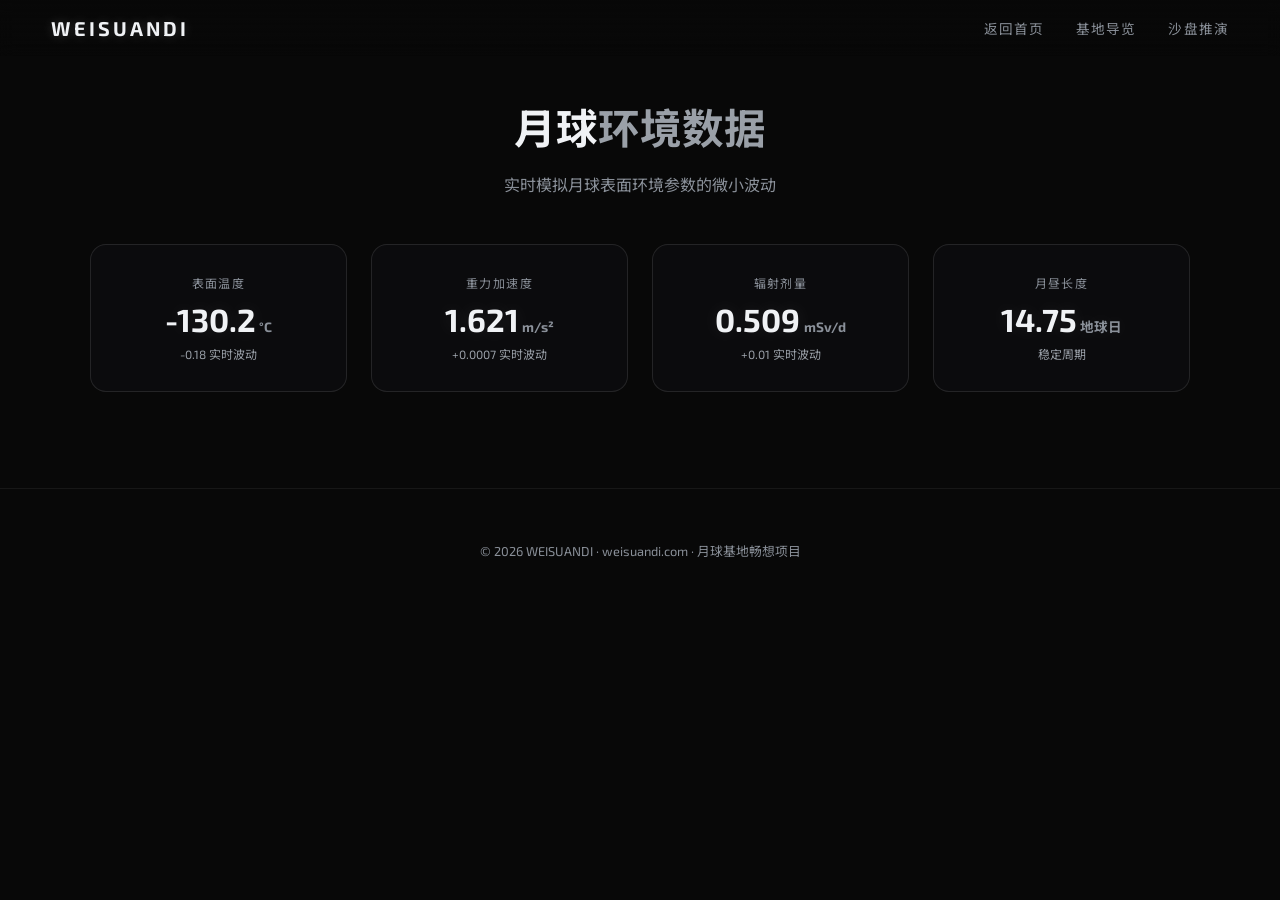
==== data.html @ 28d47df3 "adjust subweb page" ====
<!DOCTYPE html>
<html lang="zh-CN">
<head>
  <meta charset="UTF-8">
  <meta name="viewport" content="width=device-width, initial-scale=1.0">
  <title>环境数据 | WEISUANDI</title>
  <link rel="preconnect" href="https://fonts.googleapis.com">
  <link href="https://fonts.googleapis.com/css2?family=Exo+2:wght@300;400;600;700&family=Noto+Sans+SC:wght@300;400;500;700&display=swap" rel="stylesheet">
  <link rel="stylesheet" href="styles/main.css">
</head>
<body class="page-data">

  <nav>
    <a href="index.html" class="logo">WEISUANDI</a>
    <ul class="nav-links">
      <li><a href="index.html">返回首页</a></li>
      <li><a href="menu.html">基地导览</a></li>
      <li><a href="plan.html">沙盘推演</a></li>
    </ul>
  </nav>

  <section id="data">
    <h2 class="section-title">月球<span>环境数据</span></h2>
    <p class="section-subtitle">实时模拟月球表面环境参数的微小波动</p>
    <div class="data-grid">
      <div class="stat-box">
        <div class="stat-label">表面温度</div>
        <div class="stat-value"><span class="stat-number" data-base="-130" data-step="0.3">-130</span><span class="stat-unit">°C</span></div>
        <div class="stat-fluctuate" data-fluctuate></div>
      </div>
      <div class="stat-box">
        <div class="stat-label">重力加速度</div>
        <div class="stat-value"><span class="stat-number" data-base="1.62" data-step="0.001">1.62</span><span class="stat-unit">m/s²</span></div>
        <div class="stat-fluctuate" data-fluctuate></div>
      </div>
      <div class="stat-box">
        <div class="stat-label">辐射剂量</div>
        <div class="stat-value"><span class="stat-number" data-base="0.5" data-step="0.01">0.5</span><span class="stat-unit">mSv/d</span></div>
        <div class="stat-fluctuate" data-fluctuate></div>
      </div>
      <div class="stat-box">
        <div class="stat-label">月昼长度</div>
        <div class="stat-value"><span class="stat-number" data-base="14.75" data-step="0">14.75</span><span class="stat-unit">地球日</span></div>
        <div class="stat-fluctuate" data-fluctuate></div>
      </div>
    </div>
  </section>

  <footer>
    <p>© 2026 WEISUANDI · weisuandi.com · 月球基地畅想项目</p>
  </footer>

  <script>
    (function() {
      const statNumbers = document.querySelectorAll('.stat-number');
      const statFluctuates = document.querySelectorAll('[data-fluctuate]');

      function updateStats() {
        statNumbers.forEach((el, idx) => {
          const base = parseFloat(el.dataset.base);
          const step = parseFloat(el.dataset.step);
          if (step === 0) {
            statFluctuates[idx].textContent = '稳定周期';
            return;
          }
          const change = (Math.random() - 0.5) * step * 2;
          const value = base + change;
          el.textContent = value.toFixed(value < 10 && step < 0.1 ? 3 : 1);
          const sign = change >= 0 ? '+' : '';
          statFluctuates[idx].textContent = `${sign}${change.toFixed(step < 0.01 ? 4 : 2)} 实时波动`;
        });
      }

      setInterval(updateStats, 2000);
      updateStats();
    })();
  </script>
</body>
</html>
---- styles/main.css ----
:root {
  --bg: #080808;
  --bg-elevated: #0e0e10;
  --cyan: #00d4ff;
  --lunar-white: #f0f2f5;
  --lunar-gray: #9aa0a8;
  --lunar-silver: #c8cdd4;
  --lunar-dark: #141418;
  --text: #f0f2f5;
  --muted: #8a9099;
  --glass: rgba(14, 14, 16, 0.78);
  --glass-border: rgba(255, 255, 255, 0.10);
  --radius: 18px;
  --success: #7ee787;
  --warn: #facc15;
  --danger: #ff7b7b;
}

* { box-sizing: border-box; }

html {
  scroll-behavior: smooth;
  background: var(--bg);
}

body {
  margin: 0;
  font-family: 'Exo 2', 'Noto Sans SC', sans-serif;
  color: var(--text);
  background: var(--bg);
  overflow-x: hidden;
}

/* Navigation */
nav {
  position: fixed;
  top: 0;
  left: 0;
  width: 100%;
  z-index: 100;
  display: flex;
  align-items: center;
  justify-content: space-between;
  padding: 1rem 4vw;
  background: linear-gradient(180deg, rgba(8,8,8,0.92) 0%, rgba(8,8,8,0) 100%);
  backdrop-filter: blur(8px);
}

.logo {
  font-weight: 700;
  font-size: 1.25rem;
  letter-spacing: 0.15em;
  color: var(--lunar-white);
  text-shadow: 0 0 12px rgba(255,255,255,0.18);
}

.nav-links {
  display: flex;
  gap: 2rem;
  list-style: none;
  margin: 0;
  padding: 0;
}

.nav-links a {
  color: var(--muted);
  text-decoration: none;
  font-size: 0.85rem;
  letter-spacing: 0.08em;
  transition: color 0.25s, text-shadow 0.25s;
  text-transform: uppercase;
}

.nav-links a:hover {
  color: var(--lunar-white);
  text-shadow: 0 0 10px rgba(255,255,255,0.35);
}

@media (max-width: 768px) {
  .nav-links { gap: 1rem; }
  .nav-links a { font-size: 0.75rem; }
}

/* 3D Hero */
#hero {
  position: relative;
  width: 100%;
  height: 100vh;
  min-height: 600px;
  background: radial-gradient(circle at center, #1a1a1c 0%, #080808 100%);
  overflow: hidden;
}

#canvas-container {
  position: absolute;
  inset: 0;
  z-index: 1;
}

#canvas-container canvas {
  display: block;
  width: 100% !important;
  height: 100% !important;
}

.hero-overlay {
  position: absolute;
  inset: 0;
  z-index: 2;
  pointer-events: none;
  background: radial-gradient(circle at 50% 50%, transparent 30%, rgba(8,8,8,0.45) 100%);
}

.hero-text {
  position: absolute;
  bottom: 10vh;
  left: 4vw;
  z-index: 3;
  pointer-events: none;
  max-width: 520px;
}

.hero-text h1 {
  margin: 0 0 0.6rem;
  font-size: clamp(2.4rem, 6vw, 4.8rem);
  font-weight: 700;
  line-height: 1.05;
  letter-spacing: -0.02em;
  text-shadow: 0 0 40px rgba(255,255,255,0.12);
  color: var(--lunar-white);
}

.hero-text h1 span {
  color: var(--lunar-silver);
}

.hero-text p {
  margin: 0;
  color: var(--muted);
  font-size: clamp(0.95rem, 1.6vw, 1.15rem);
  line-height: 1.7;
  max-width: 440px;
}

.scroll-hint {
  position: absolute;
  bottom: 2rem;
  left: 50%;
  transform: translateX(-50%);
  z-index: 3;
  pointer-events: none;
  display: flex;
  flex-direction: column;
  align-items: center;
  gap: 0.5rem;
  color: var(--muted);
  font-size: 0.75rem;
  letter-spacing: 0.1em;
  animation: float 2.2s ease-in-out infinite;
}

.scroll-hint::after {
  content: '';
  width: 1px;
  height: 36px;
  background: linear-gradient(180deg, var(--lunar-gray), transparent);
}

@keyframes float {
  0%, 100% { transform: translateX(-50%) translateY(0); }
  50% { transform: translateX(-50%) translateY(8px); }
}

/* Loading */
#loader {
  position: fixed;
  inset: 0;
  z-index: 200;
  display: flex;
  flex-direction: column;
  align-items: center;
  justify-content: center;
  background: #080808;
  transition: opacity 0.8s ease, visibility 0.8s ease;
}

#loader.hidden {
  opacity: 0;
  visibility: hidden;
}

.loader-ring {
  width: 70px;
  height: 70px;
  border-radius: 50%;
  border: 2px solid rgba(255,255,255,0.08);
  border-top-color: var(--lunar-white);
  animation: spin 1s linear infinite;
  margin-bottom: 1.5rem;
  box-shadow: 0 0 24px rgba(255,255,255,0.08);
}

@keyframes spin { to { transform: rotate(360deg); } }

.loader-text {
  font-size: 0.95rem;
  color: var(--muted);
  letter-spacing: 0.08em;
}

.loader-percent {
  font-size: 2.2rem;
  font-weight: 700;
  color: var(--lunar-white);
  margin-top: 0.4rem;
  text-shadow: 0 0 20px rgba(255,255,255,0.2);
}

/* Info Panel */
#info-panel {
  position: absolute;
  top: 50%;
  left: 50%;
  transform: translate(-50%, -50%) scale(0.96);
  z-index: 50;
  width: 90%;
  max-width: 460px;
  padding: 1.8rem;
  background: rgba(14, 14, 16, 0.95);
  backdrop-filter: blur(20px);
  -webkit-backdrop-filter: blur(20px);
  border: 1px solid rgba(255, 255, 255, 0.12);
  border-radius: var(--radius);
  box-shadow: 0 24px 80px rgba(0,0,0,0.6), 0 0 40px rgba(255,255,255,0.04);
  opacity: 0;
  visibility: hidden;
  transition: opacity 0.35s ease, transform 0.35s ease, visibility 0.35s ease;
  pointer-events: auto;
}

#info-panel.visible {
  opacity: 1;
  visibility: visible;
  transform: translate(-50%, -50%) scale(1);
}

.info-subtitle {
  font-size: 0.72rem;
  letter-spacing: 0.18em;
  text-transform: uppercase;
  color: var(--lunar-gray);
  margin-bottom: 0.35rem;
}

.info-title {
  font-size: 1.65rem;
  font-weight: 700;
  margin: 0 0 0.9rem;
  color: var(--lunar-white);
}

.info-desc {
  font-size: 0.95rem;
  line-height: 1.7;
  color: var(--muted);
  margin-bottom: 1.3rem;
}

.info-stats {
  display: grid;
  grid-template-columns: repeat(3, 1fr);
  gap: 0.8rem;
  margin-bottom: 1.4rem;
}

.info-stat {
  background: rgba(255,255,255,0.04);
  border: 1px solid rgba(255,255,255,0.08);
  border-radius: 10px;
  padding: 0.75rem 0.5rem;
  text-align: center;
}

.info-stat-value {
  font-size: 1rem;
  font-weight: 600;
  color: var(--lunar-white);
}

.info-stat-label {
  font-size: 0.68rem;
  color: var(--muted);
  margin-top: 0.25rem;
  letter-spacing: 0.05em;
}

.info-actions {
  display: flex;
  gap: 0.75rem;
  margin-top: 1rem;
}

.btn {
  flex: 1;
  padding: 0.75rem 1rem;
  border-radius: 12px;
  border: 1px solid rgba(255,255,255,0.15);
  background: rgba(255,255,255,0.05);
  color: var(--lunar-white);
  font-family: inherit;
  font-size: 0.9rem;
  cursor: pointer;
  transition: background 0.25s, transform 0.25s, box-shadow 0.25s, border-color 0.25s;
}

.btn:hover {
  background: rgba(255,255,255,0.12);
  transform: translateY(-2px);
  box-shadow: 0 6px 20px rgba(255,255,255,0.08);
  border-color: rgba(255,255,255,0.25);
}

.btn:disabled {
  opacity: 0.5;
  cursor: not-allowed;
  transform: none;
}

.btn-primary {
  background: linear-gradient(135deg, rgba(255,255,255,0.14), rgba(255,255,255,0.06));
  border-color: rgba(255,255,255,0.3);
  color: var(--lunar-white);
}

.btn-primary:hover {
  background: linear-gradient(135deg, rgba(255,255,255,0.22), rgba(255,255,255,0.1));
  box-shadow: 0 6px 24px rgba(255,255,255,0.12);
}

.btn-secondary {
  color: var(--muted);
  border-color: rgba(138,144,153,0.2);
  background: rgba(255,255,255,0.03);
}

.btn-secondary:hover {
  color: var(--lunar-white);
  background: rgba(255,255,255,0.08);
}

.btn-ghost {
  display: inline-flex;
  align-items: center;
  justify-content: center;
  gap: 0.4rem;
  background: transparent;
  border-color: rgba(255,255,255,0.12);
  color: var(--lunar-gray);
  font-size: 0.85rem;
}

.btn-ghost:hover {
  color: var(--lunar-white);
  background: rgba(255,255,255,0.05);
}

.info-close {
  position: absolute;
  top: 1rem;
  right: 1rem;
  width: 32px;
  height: 32px;
  border-radius: 50%;
  border: 1px solid rgba(255,255,255,0.15);
  background: rgba(255,255,255,0.05);
  color: var(--lunar-white);
  font-size: 1.1rem;
  cursor: pointer;
  display: flex;
  align-items: center;
  justify-content: center;
  transition: background 0.25s, transform 0.25s;
}

.info-close:hover {
  background: rgba(255,255,255,0.15);
  transform: rotate(90deg);
}

/* Tooltip */
#marker-tooltip {
  position: absolute;
  z-index: 30;
  pointer-events: none;
  padding: 0.4rem 0.8rem;
  background: rgba(14,14,16,0.9);
  border: 1px solid rgba(255,255,255,0.15);
  border-radius: 8px;
  color: var(--lunar-white);
  font-size: 0.8rem;
  opacity: 0;
  transform: translate(-50%, -140%);
  transition: opacity 0.2s;
  white-space: nowrap;
}

#marker-tooltip.visible { opacity: 1; }

/* Game Panel */
#game-panel {
  position: absolute;
  top: 6rem;
  right: 2vw;
  z-index: 40;
  width: 380px;
  max-width: 92vw;
  max-height: calc(100vh - 8rem);
  overflow-y: auto;
  padding: 1.4rem;
  background: rgba(14, 14, 16, 0.9);
  backdrop-filter: blur(20px);
  border: 1px solid rgba(255, 255, 255, 0.1);
  border-radius: var(--radius);
  box-shadow: 0 24px 70px rgba(0,0,0,0.55), 0 0 30px rgba(255,255,255,0.04);
  pointer-events: auto;
  transition: transform 0.35s ease, opacity 0.35s ease;
}

#game-panel.hidden {
  opacity: 0;
  visibility: hidden;
  transform: translateX(20px);
  pointer-events: none;
}

.game-title {
  font-size: 1.1rem;
  font-weight: 700;
  margin: 0 0 0.2rem;
  color: var(--lunar-white);
}

.game-subtitle {
  font-size: 0.78rem;
  color: var(--muted);
  margin-bottom: 1rem;
}

.site-tag {
  display: inline-flex;
  align-items: center;
  gap: 0.4rem;
  padding: 0.35rem 0.7rem;
  border-radius: 999px;
  font-size: 0.75rem;
  background: rgba(255,255,255,0.06);
  border: 1px solid rgba(255,255,255,0.12);
  color: var(--lunar-silver);
  margin-bottom: 1rem;
}

.site-tag .dot {
  width: 7px;
  height: 7px;
  border-radius: 50%;
  background: var(--lunar-white);
  box-shadow: 0 0 8px var(--lunar-white);
}

.progress-tag {
  margin-left: auto;
  padding: 0.15rem 0.5rem;
  border-radius: 999px;
  background: rgba(255,255,255,0.08);
  color: var(--muted);
  font-size: 0.7rem;
}

/* Decision Steps */
.decision-list {
  display: flex;
  flex-direction: column;
  gap: 1rem;
}

.decision-card {
  padding: 1rem;
  border-radius: 14px;
  border: 1px solid rgba(255,255,255,0.08);
  background: rgba(255,255,255,0.02);
  transition: border-color 0.25s;
}

.decision-card.active {
  border-color: rgba(255,255,255,0.22);
  background: rgba(255,255,255,0.04);
}

.decision-card.locked {
  opacity: 0.5;
  filter: grayscale(0.7);
}

.decision-header {
  display: flex;
  align-items: center;
  justify-content: space-between;
  margin-bottom: 0.6rem;
}

.decision-name {
  font-weight: 600;
  font-size: 0.95rem;
  color: var(--lunar-white);
}

.decision-status {
  font-size: 0.7rem;
  letter-spacing: 0.05em;
  text-transform: uppercase;
  padding: 0.2rem 0.5rem;
  border-radius: 999px;
  background: rgba(255,255,255,0.08);
  color: var(--muted);
}

.decision-status.done {
  background: rgba(126,231,135,0.12);
  color: var(--success);
}

.decision-desc {
  font-size: 0.82rem;
  color: var(--muted);
  line-height: 1.6;
  margin-bottom: 0.7rem;
}

.option-list {
  display: flex;
  flex-direction: column;
  gap: 0.5rem;
}

.option-btn {
  text-align: left;
  padding: 0.75rem 0.9rem;
  border-radius: 10px;
  border: 1px solid rgba(255,255,255,0.1);
  background: rgba(0,0,0,0.18);
  color: var(--text);
  font-family: inherit;
  font-size: 0.86rem;
  cursor: pointer;
  transition: border-color 0.2s, background 0.2s, transform 0.2s;
}

.option-btn:hover {
  border-color: rgba(255,255,255,0.25);
  background: rgba(255,255,255,0.06);
}

.option-btn.selected {
  border-color: var(--lunar-white);
  background: rgba(255,255,255,0.1);
  box-shadow: 0 0 16px rgba(255,255,255,0.08);
}

.option-btn:disabled {
  opacity: 0.45;
  cursor: not-allowed;
}

.option-title {
  font-weight: 600;
  display: block;
  margin-bottom: 0.15rem;
  color: var(--lunar-white);
}

.option-hint {
  font-size: 0.75rem;
  color: var(--muted);
  display: block;
}

/* Stats Board */
.stats-board {
  margin-top: 1rem;
  padding: 1rem;
  border-radius: 14px;
  border: 1px solid rgba(255,255,255,0.08);
  background: rgba(0,0,0,0.2);
}

.stats-board h4 {
  margin: 0 0 0.7rem;
  font-size: 0.8rem;
  letter-spacing: 0.1em;
  text-transform: uppercase;
  color: var(--lunar-silver);
}

.stat-row {
  display: flex;
  justify-content: space-between;
  align-items: center;
  padding: 0.45rem 0;
  border-bottom: 1px solid rgba(255,255,255,0.05);
  font-size: 0.85rem;
}

.stat-row:last-child { border-bottom: none; }

.stat-label { color: var(--muted); }

.stat-value {
  font-weight: 600;
  color: var(--lunar-white);
}

.stat-value.good { color: var(--success); }
.stat-value.warn { color: var(--warn); }
.stat-value.bad { color: var(--danger); }

/* Agent Actions */
.agent-actions {
  display: grid;
  grid-template-columns: repeat(2, 1fr);
  gap: 0.6rem;
  margin-top: 1rem;
}

.agent-action {
  display: flex;
  flex-direction: column;
  align-items: center;
  gap: 0.35rem;
  padding: 0.75rem 0.4rem;
  border-radius: 12px;
  border: 1px solid rgba(255,255,255,0.1);
  background: rgba(255,255,255,0.03);
  color: var(--lunar-gray);
  font-family: inherit;
  font-size: 0.78rem;
  cursor: pointer;
  transition: background 0.2s, border-color 0.2s, color 0.2s, transform 0.2s;
}

.agent-action:hover {
  background: rgba(255,255,255,0.08);
  border-color: rgba(255,255,255,0.22);
  color: var(--lunar-white);
  transform: translateY(-2px);
}

.agent-action-icon {
  font-size: 1.3rem;
}

/* Result Modal */
#result-panel {
  position: fixed;
  inset: 0;
  z-index: 150;
  display: flex;
  align-items: center;
  justify-content: center;
  padding: 1.5rem;
  background: rgba(8,8,8,0.85);
  backdrop-filter: blur(10px);
  opacity: 0;
  visibility: hidden;
  transition: opacity 0.35s, visibility 0.35s;
}

#result-panel.visible {
  opacity: 1;
  visibility: visible;
}

.result-card {
  width: 100%;
  max-width: 680px;
  max-height: 80vh;
  overflow-y: auto;
  padding: 2rem;
  background: rgba(14,14,16,0.98);
  border: 1px solid rgba(255,255,255,0.12);
  border-radius: var(--radius);
  box-shadow: 0 30px 90px rgba(0,0,0,0.65);
  position: relative;
}

.result-card h2 {
  margin: 0 0 0.4rem;
  font-size: 1.5rem;
  color: var(--lunar-white);
}

.result-card .meta {
  font-size: 0.8rem;
  color: var(--muted);
  margin-bottom: 1.2rem;
}

.result-body {
  line-height: 1.8;
  color: var(--text);
  white-space: pre-wrap;
}

.result-body h2 {
  color: var(--lunar-white);
  margin: 1.2rem 0 0.5rem;
  font-size: 1.2rem;
}

.result-body h3 {
  color: var(--lunar-silver);
  margin: 1.2rem 0 0.5rem;
  font-size: 1.05rem;
}

.result-body ul {
  margin: 0.5rem 0;
  padding-left: 1.2rem;
}

.result-body li {
  margin-bottom: 0.3rem;
}

.result-actions {
  display: flex;
  gap: 0.75rem;
  margin-top: 1.5rem;
}

/* AI Chat */
#agent-fab {
  position: fixed;
  right: 1.5rem;
  bottom: 1.5rem;
  z-index: 120;
  width: 56px;
  height: 56px;
  border-radius: 50%;
  border: 1px solid rgba(255,255,255,0.25);
  background: linear-gradient(135deg, rgba(255,255,255,0.18), rgba(255,255,255,0.06));
  color: var(--lunar-white);
  font-size: 1.4rem;
  display: flex;
  align-items: center;
  justify-content: center;
  cursor: pointer;
  box-shadow: 0 8px 30px rgba(0,0,0,0.4);
  transition: transform 0.25s, box-shadow 0.25s;
}

#agent-fab:hover {
  transform: scale(1.08);
  box-shadow: 0 10px 40px rgba(255,255,255,0.12);
}

#agent-chat {
  position: fixed;
  right: 1.5rem;
  bottom: 5rem;
  z-index: 120;
  width: 380px;
  max-width: 92vw;
  height: 520px;
  max-height: 70vh;
  display: flex;
  flex-direction: column;
  background: rgba(14,14,16,0.97);
  border: 1px solid rgba(255,255,255,0.12);
  border-radius: var(--radius);
  box-shadow: 0 24px 70px rgba(0,0,0,0.6);
  opacity: 0;
  visibility: hidden;
  transform: translateY(20px);
  transition: opacity 0.3s, visibility 0.3s, transform 0.3s;
}

#agent-chat.visible {
  opacity: 1;
  visibility: visible;
  transform: translateY(0);
}

.chat-header {
  display: flex;
  align-items: center;
  justify-content: space-between;
  padding: 0.9rem 1rem;
  border-bottom: 1px solid rgba(255,255,255,0.08);
}

.chat-title {
  font-weight: 600;
  font-size: 0.95rem;
  color: var(--lunar-white);
}

.chat-close {
  background: none;
  border: none;
  color: var(--muted);
  font-size: 1.2rem;
  cursor: pointer;
}

.chat-messages {
  flex: 1;
  overflow-y: auto;
  padding: 1rem;
  display: flex;
  flex-direction: column;
  gap: 0.8rem;
}

.message {
  max-width: 90%;
  padding: 0.7rem 0.9rem;
  border-radius: 12px;
  font-size: 0.85rem;
  line-height: 1.55;
}

.message.user {
  align-self: flex-end;
  background: rgba(255,255,255,0.08);
  border: 1px solid rgba(255,255,255,0.15);
  color: var(--lunar-white);
}

.message.agent {
  align-self: flex-start;
  background: rgba(255,255,255,0.04);
  border: 1px solid rgba(255,255,255,0.08);
  color: var(--text);
}

.chat-chips {
  display: flex;
  flex-wrap: wrap;
  gap: 0.4rem;
  padding: 0 1rem 0.6rem;
  border-bottom: 1px solid rgba(255,255,255,0.06);
}

.chat-chip {
  padding: 0.35rem 0.65rem;
  border-radius: 999px;
  border: 1px solid rgba(255,255,255,0.1);
  background: rgba(255,255,255,0.03);
  color: var(--muted);
  font-size: 0.75rem;
  cursor: pointer;
  transition: background 0.2s, color 0.2s, border-color 0.2s;
}

.chat-chip:hover {
  background: rgba(255,255,255,0.08);
  color: var(--lunar-white);
  border-color: rgba(255,255,255,0.2);
}

.chat-input-row {
  display: flex;
  gap: 0.5rem;
  padding: 0.8rem 1rem;
  border-top: 1px solid rgba(255,255,255,0.08);
}

.chat-input-row input {
  flex: 1;
  padding: 0.65rem 0.85rem;
  border-radius: 10px;
  border: 1px solid rgba(255,255,255,0.1);
  background: rgba(0,0,0,0.25);
  color: var(--text);
  font-family: inherit;
  font-size: 0.85rem;
}

.chat-input-row input:focus {
  outline: none;
  border-color: rgba(255,255,255,0.25);
}

.chat-input-row .btn {
  flex: 0 0 auto;
  padding: 0.6rem 0.9rem;
}

.typing {
  font-size: 0.8rem;
  color: var(--muted);
  font-style: italic;
}

/* Sections */
section {
  position: relative;
  z-index: 10;
  padding: 6rem 4vw;
  background: var(--bg);
}

.section-title {
  font-size: clamp(1.8rem, 4vw, 2.6rem);
  font-weight: 700;
  margin: 0 0 0.6rem;
  text-align: center;
  color: var(--lunar-white);
}

.section-title span { color: var(--lunar-gray); }

.section-subtitle {
  text-align: center;
  color: var(--muted);
  margin-bottom: 3rem;
  font-size: 1rem;
}

/* Modules */
.module-grid {
  display: grid;
  grid-template-columns: repeat(auto-fit, minmax(260px, 1fr));
  gap: 1.5rem;
  max-width: 1200px;
  margin: 0 auto;
}

.module-card {
  position: relative;
  padding: 2rem 1.6rem;
  background: var(--glass);
  border: 1px solid var(--glass-border);
  border-radius: var(--radius);
  overflow: hidden;
  transition: transform 0.3s, border-color 0.3s, box-shadow 0.3s;
}

.module-card:hover {
  transform: translateY(-6px);
  border-color: rgba(255,255,255,0.22);
  box-shadow: 0 12px 40px rgba(255,255,255,0.06);
}

.module-card::before {
  content: '';
  position: absolute;
  top: -50%;
  left: -50%;
  width: 200%;
  height: 200%;
  background: conic-gradient(from 0deg, transparent, var(--lunar-white), transparent 30%);
  opacity: 0;
  transition: opacity 0.4s;
  animation: rotate 6s linear infinite;
  pointer-events: none;
}

.module-card:hover::before { opacity: 0.05; }

@keyframes rotate { to { transform: rotate(360deg); } }

.module-icon {
  width: 48px;
  height: 48px;
  border-radius: 12px;
  background: rgba(255,255,255,0.06);
  border: 1px solid rgba(255,255,255,0.12);
  display: flex;
  align-items: center;
  justify-content: center;
  font-size: 1.5rem;
  margin-bottom: 1.2rem;
  color: var(--lunar-white);
}

.module-card h3 {
  margin: 0 0 0.6rem;
  font-size: 1.2rem;
  color: var(--lunar-white);
}

.module-card p {
  margin: 0;
  color: var(--muted);
  font-size: 0.9rem;
  line-height: 1.65;
}

/* Timeline */
.timeline {
  position: relative;
  max-width: 900px;
  margin: 0 auto;
  padding: 1rem 0;
}

.timeline::before {
  content: '';
  position: absolute;
  top: 2.2rem;
  left: 0;
  width: 100%;
  height: 2px;
  background: linear-gradient(90deg, transparent, rgba(255,255,255,0.35), rgba(255,255,255,0.15), transparent);
}

.timeline-track {
  display: flex;
  justify-content: space-between;
  position: relative;
}

.timeline-node {
  display: flex;
  flex-direction: column;
  align-items: center;
  width: 18%;
  text-align: center;
  cursor: default;
}

.timeline-dot {
  width: 18px;
  height: 18px;
  border-radius: 50%;
  background: var(--bg);
  border: 2px solid var(--lunar-gray);
  box-shadow: 0 0 16px rgba(255,255,255,0.15);
  margin-bottom: 1rem;
  transition: transform 0.3s, box-shadow 0.3s;
}

.timeline-node:hover .timeline-dot {
  transform: scale(1.35);
  box-shadow: 0 0 26px rgba(255,255,255,0.3);
}

.timeline-year {
  font-size: 0.9rem;
  font-weight: 700;
  color: var(--lunar-white);
  margin-bottom: 0.4rem;
}

.timeline-label {
  font-size: 0.8rem;
  color: var(--muted);
  line-height: 1.5;
}

@media (max-width: 768px) {
  .timeline::before { top: 1.6rem; }
  .timeline-track { flex-wrap: wrap; gap: 1.5rem 0; }
  .timeline-node { width: 33%; }
  .timeline-year { font-size: 0.8rem; }
  .timeline-label { font-size: 0.7rem; }
}

/* Data */
.data-grid {
  display: grid;
  grid-template-columns: repeat(auto-fit, minmax(220px, 1fr));
  gap: 1.5rem;
  max-width: 1100px;
  margin: 0 auto;
}

.stat-box {
  padding: 1.8rem 1.4rem;
  background: var(--glass);
  border: 1px solid var(--glass-border);
  border-radius: 16px;
  text-align: center;
  transition: border-color 0.3s;
}

.stat-box:hover { border-color: rgba(255,255,255,0.22); }

.stat-box .stat-label {
  font-size: 0.75rem;
  letter-spacing: 0.12em;
  text-transform: uppercase;
  color: var(--muted);
  margin-bottom: 0.6rem;
}

.stat-box .stat-value {
  font-size: 2rem;
  font-weight: 700;
  color: var(--lunar-white);
  text-shadow: 0 0 18px rgba(255,255,255,0.1);
}

.stat-unit {
  font-size: 0.85rem;
  color: var(--muted);
  margin-left: 0.2rem;
}

.stat-fluctuate {
  font-size: 0.75rem;
  color: var(--lunar-gray);
  margin-top: 0.4rem;
  min-height: 1.2em;
}

/* Footer */
footer {
  position: relative;
  z-index: 10;
  padding: 2.5rem 4vw;
  text-align: center;
  color: var(--muted);
  font-size: 0.8rem;
  border-top: 1px solid rgba(255,255,255,0.06);
  background: var(--bg);
}

footer a { color: var(--lunar-silver); text-decoration: none; }

/* Plan page layout */
.page-plan {
  padding-top: 4rem;
}

.plan-header {
  padding: 6rem 4vw 2rem;
  text-align: center;
  background: radial-gradient(circle at 50% 0%, #1a1a1c 0%, #080808 70%);
}

.plan-header h1 {
  margin: 0 0 0.6rem;
  font-size: clamp(2rem, 5vw, 3rem);
  color: var(--lunar-white);
}

.plan-header p {
  margin: 0;
  color: var(--muted);
  font-size: 1rem;
}

.plan-main {
  display: grid;
  grid-template-columns: 1fr 420px;
  gap: 2rem;
  max-width: 1400px;
  margin: 0 auto;
  padding: 2rem 4vw 4rem;
  align-items: start;
}

.plan-left {
  display: flex;
  flex-direction: column;
  gap: 2rem;
}

.page-plan #info-panel {
  position: static;
  transform: none;
  opacity: 1;
  visibility: visible;
  width: 100%;
  max-width: none;
  margin: 0;
}

.page-plan #info-panel .no-site {
  text-align: center;
  color: var(--muted);
  padding: 1rem 0;
}

.page-plan #info-panel .no-site a {
  color: var(--lunar-white);
  text-decoration: underline;
}

.plan-right {
  position: relative;
}

.page-plan #game-panel {
  position: sticky;
  top: 5rem;
  right: auto;
  width: 100%;
  max-height: calc(100vh - 7rem);
}

.page-plan #game-panel.hidden {
  display: none;
}

/* Responsive tweaks */
@media (max-width: 1024px) {
  .plan-main {
    grid-template-columns: 1fr;
  }

  .plan-right {
    order: -1;
  }

  .page-plan #game-panel {
    position: relative;
    top: auto;
    max-height: none;
  }
}

@media (max-width: 768px) {
  #game-panel {
    top: auto;
    bottom: 0;
    left: 0;
    right: 0;
    width: 100%;
    max-height: 55vh;
    border-radius: var(--radius) var(--radius) 0 0;
  }

  .hero-text {
    bottom: auto;
    top: 6rem;
    left: 4vw;
    max-width: 90%;
  }

  #agent-chat {
    right: 0.75rem;
    left: 0.75rem;
    width: auto;
  }

  .plan-main {
    padding: 1rem 4vw 4rem;
  }

  .page-plan #game-panel {
    position: fixed;
    top: auto;
    bottom: 0;
    max-height: 55vh;
    border-radius: var(--radius) var(--radius) 0 0;
  }
}

/* Hero CTA */
.hero-cta {
  display: inline-flex;
  align-items: center;
  gap: 0.6rem;
  margin-top: 1.4rem;
  padding: 0.75rem 1.25rem;
  border-radius: 999px;
  background: rgba(255,255,255,0.06);
  border: 1px solid rgba(255,255,255,0.15);
  color: var(--lunar-white);
  font-size: 0.95rem;
  text-decoration: none;
  pointer-events: auto;
  transition: background 0.3s, border-color 0.3s, transform 0.3s, box-shadow 0.3s;
  backdrop-filter: blur(8px);
}

.hero-cta:hover {
  background: rgba(255,255,255,0.12);
  border-color: rgba(255,255,255,0.3);
  transform: translateY(-2px);
  box-shadow: 0 8px 28px rgba(255,255,255,0.1);
}

.hero-cta-icon {
  font-size: 1.1rem;
  filter: drop-shadow(0 0 6px rgba(255,255,255,0.25));
}

.hero-cta-arrow {
  transition: transform 0.3s;
}

.hero-cta:hover .hero-cta-arrow {
  transform: translateX(4px);
}

.logo {
  text-decoration: none;
}

/* Menu page */
.page-menu {
  min-height: 100vh;
  display: flex;
  flex-direction: column;
}

.menu-header {
  padding: 8rem 4vw 2rem;
  text-align: center;
  background: radial-gradient(circle at 50% 0%, #1a1a1c 0%, #080808 70%);
}

.menu-header h1 {
  margin: 0 0 0.6rem;
  font-size: clamp(2rem, 5vw, 3rem);
  color: var(--lunar-white);
}

.menu-header h1 span {
  color: var(--lunar-gray);
}

.menu-header p {
  margin: 0;
  color: var(--muted);
  font-size: 1rem;
}

.menu-grid {
  display: grid;
  grid-template-columns: repeat(auto-fit, minmax(260px, 1fr));
  gap: 1.5rem;
  max-width: 1100px;
  width: 100%;
  margin: 0 auto;
  padding: 2rem 4vw 4rem;
  flex: 1;
}

.menu-card {
  position: relative;
  display: flex;
  flex-direction: column;
  padding: 2rem 1.6rem;
  background: var(--glass);
  border: 1px solid var(--glass-border);
  border-radius: var(--radius);
  color: inherit;
  text-decoration: none;
  overflow: hidden;
  transition: transform 0.3s, border-color 0.3s, box-shadow 0.3s;
}

.menu-card:hover {
  transform: translateY(-6px);
  border-color: rgba(255,255,255,0.22);
  box-shadow: 0 16px 50px rgba(255,255,255,0.08);
}

.menu-card.featured {
  border-color: rgba(255,255,255,0.22);
  background: linear-gradient(180deg, rgba(255,255,255,0.08), rgba(14,14,16,0.78));
}

.menu-card-glow {
  position: absolute;
  top: -50%;
  left: -50%;
  width: 200%;
  height: 200%;
  background: conic-gradient(from 0deg, transparent, var(--lunar-white), transparent 30%);
  opacity: 0;
  transition: opacity 0.4s;
  animation: rotate 6s linear infinite;
  pointer-events: none;
}

.menu-card:hover .menu-card-glow {
  opacity: 0.05;
}

.menu-card .menu-icon {
  width: 56px;
  height: 56px;
  border-radius: 14px;
  background: rgba(255,255,255,0.06);
  border: 1px solid rgba(255,255,255,0.12);
  display: flex;
  align-items: center;
  justify-content: center;
  font-size: 1.6rem;
  margin-bottom: 1.4rem;
}

.menu-card h2 {
  margin: 0 0 0.6rem;
  font-size: 1.35rem;
  color: var(--lunar-white);
}

.menu-card p {
  margin: 0 0 1.4rem;
  color: var(--muted);
  font-size: 0.92rem;
  line-height: 1.65;
  flex: 1;
}

.menu-link {
  display: inline-flex;
  align-items: center;
  gap: 0.4rem;
  font-size: 0.85rem;
  color: var(--lunar-gray);
  transition: color 0.25s, gap 0.25s;
}

.menu-card:hover .menu-link {
  color: var(--lunar-white);
  gap: 0.6rem;
}

/* Plan page layout fix */
.page-plan {
  padding-top: 0;
}

.plan-header {
  padding: 7rem 4vw 2rem;
  text-align: center;
  background: radial-gradient(circle at 50% 0%, #1a1a1c 0%, #080808 70%);
}

.plan-header h1 {
  margin: 0 0 0.6rem;
  font-size: clamp(2rem, 5vw, 3rem);
  color: var(--lunar-white);
}

.plan-header p {
  margin: 0;
  color: var(--muted);
  font-size: 1rem;
}

.plan-main {
  display: grid;
  grid-template-columns: minmax(0, 1fr) minmax(320px, 420px);
  gap: 2rem;
  max-width: 1200px;
  width: 100%;
  margin: 0 auto;
  padding: 2rem 4vw 4rem;
  align-items: start;
}

.plan-left {
  display: flex;
  flex-direction: column;
  gap: 2rem;
  min-width: 0;
}

.plan-right {
  position: relative;
  min-width: 0;
}

.page-plan #info-panel {
  position: static;
  transform: none;
  opacity: 1;
  visibility: visible;
  width: 100%;
  max-width: none;
  margin: 0;
}

.page-plan #info-panel .no-site {
  text-align: center;
  color: var(--muted);
  padding: 1rem 0;
}

.page-plan #info-panel .no-site a {
  color: var(--lunar-white);
  text-decoration: underline;
}

.page-plan #game-panel {
  position: sticky;
  top: 5rem;
  right: auto;
  left: auto;
  width: 100%;
  max-width: 100%;
  max-height: calc(100vh - 7rem);
  overflow-x: hidden;
}

.page-plan #game-panel.hidden {
  display: none;
}

/* Responsive tweaks */
@media (max-width: 1024px) {
  .plan-main {
    grid-template-columns: 1fr;
  }

  .plan-right {
    order: -1;
  }

  .page-plan #game-panel {
    position: relative;
    top: auto;
    max-height: none;
  }
}

@media (max-width: 768px) {
  .hero-text {
    bottom: auto;
    top: 6rem;
    left: 4vw;
    max-width: 90%;
  }

  .menu-grid {
    padding: 1.5rem 4vw 3rem;
  }

  .plan-main {
    padding: 1rem 4vw 4rem;
  }

  #game-panel,
  .page-plan #game-panel {
    position: fixed;
    top: auto;
    bottom: 0;
    left: 0;
    right: 0;
    width: 100%;
    max-width: none;
    max-height: 55vh;
    border-radius: var(--radius) var(--radius) 0 0;
  }

  #agent-chat {
    right: 0.75rem;
    left: 0.75rem;
    width: auto;
  }
}
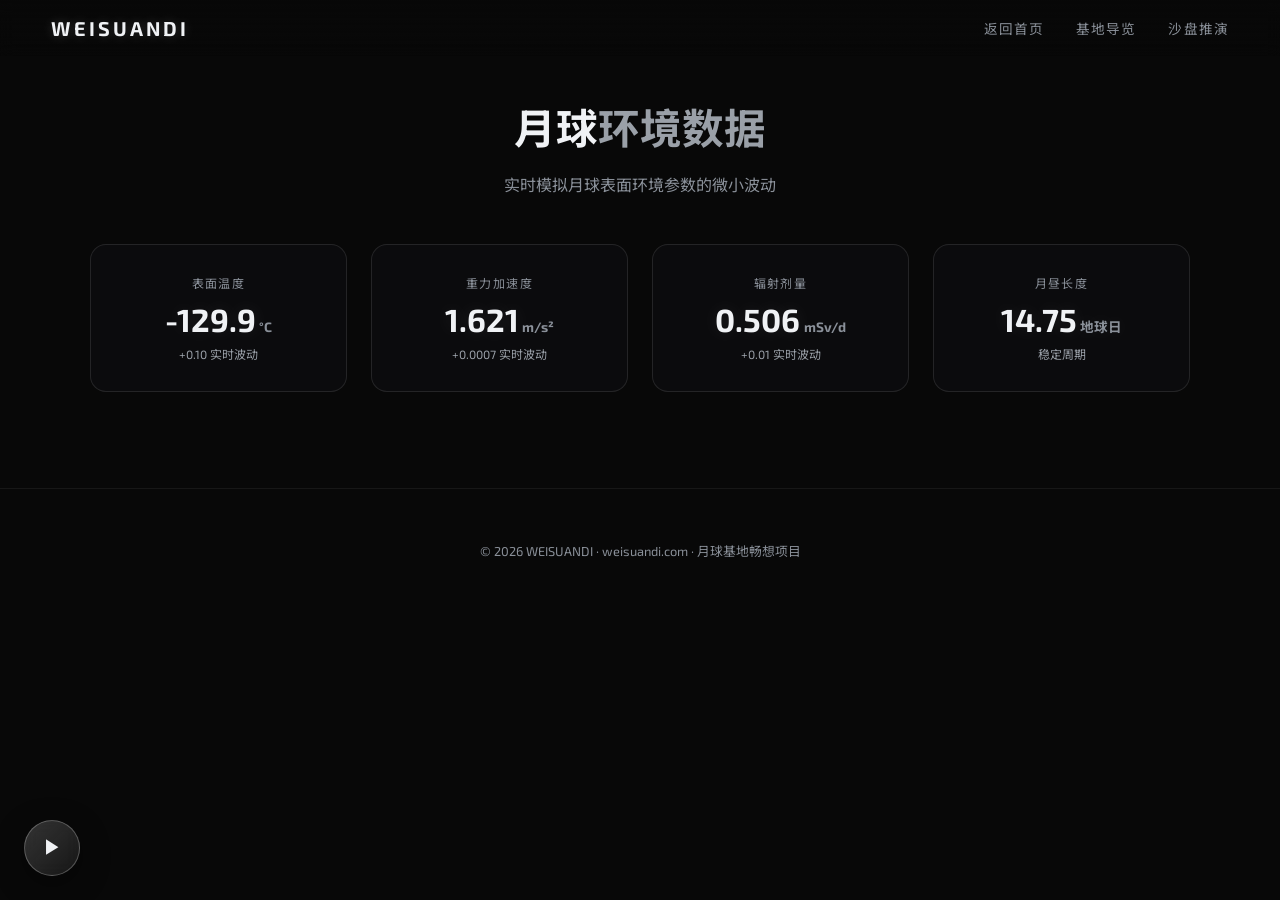
==== commit 12d40ed4: "add background audio" ====
--- a/data.html
+++ b/data.html
@@ -75,5 +75,6 @@
       updateStats();
     })();
   </script>
+  <script src="scripts/music-player.js"></script>
 </body>
 </html>
--- a/styles/main.css
+++ b/styles/main.css
@@ -1558,3 +1558,70 @@
     width: auto;
   }
 }
+
+/* Background Music Toggle */
+.moon-music-toggle {
+  position: fixed;
+  left: 1.5rem;
+  bottom: 1.5rem;
+  z-index: 110;
+  width: 56px;
+  height: 56px;
+  border-radius: 50%;
+  border: 1px solid rgba(255, 255, 255, 0.25);
+  background: linear-gradient(135deg, rgba(255, 255, 255, 0.18), rgba(255, 255, 255, 0.06));
+  color: var(--lunar-white);
+  font-size: 1.2rem;
+  display: flex;
+  align-items: center;
+  justify-content: center;
+  cursor: pointer;
+  box-shadow: 0 8px 30px rgba(0, 0, 0, 0.4);
+  transition: transform 0.25s, box-shadow 0.25s, background 0.25s;
+  backdrop-filter: blur(8px);
+  -webkit-backdrop-filter: blur(8px);
+}
+
+.moon-music-toggle:hover {
+  transform: scale(1.08);
+  box-shadow: 0 10px 40px rgba(255, 255, 255, 0.12);
+  background: linear-gradient(135deg, rgba(255, 255, 255, 0.24), rgba(255, 255, 255, 0.1));
+}
+
+.moon-music-toggle .moon-music-icon {
+  display: flex;
+  align-items: center;
+  justify-content: center;
+  width: 24px;
+  height: 24px;
+}
+
+.moon-music-toggle .moon-music-wave {
+  position: absolute;
+  inset: -6px;
+  border-radius: 50%;
+  border: 1px solid rgba(255, 255, 255, 0.25);
+  opacity: 0;
+  transform: scale(0.85);
+  animation: music-wave 1.6s ease-out infinite;
+  pointer-events: none;
+}
+
+.moon-music-toggle.playing .moon-music-wave {
+  opacity: 1;
+}
+
+@keyframes music-wave {
+  0% { transform: scale(0.85); opacity: 0.6; }
+  100% { transform: scale(1.35); opacity: 0; }
+}
+
+@media (max-width: 768px) {
+  .moon-music-toggle {
+    left: 1rem;
+    bottom: 1rem;
+    width: 48px;
+    height: 48px;
+    font-size: 1rem;
+  }
+}
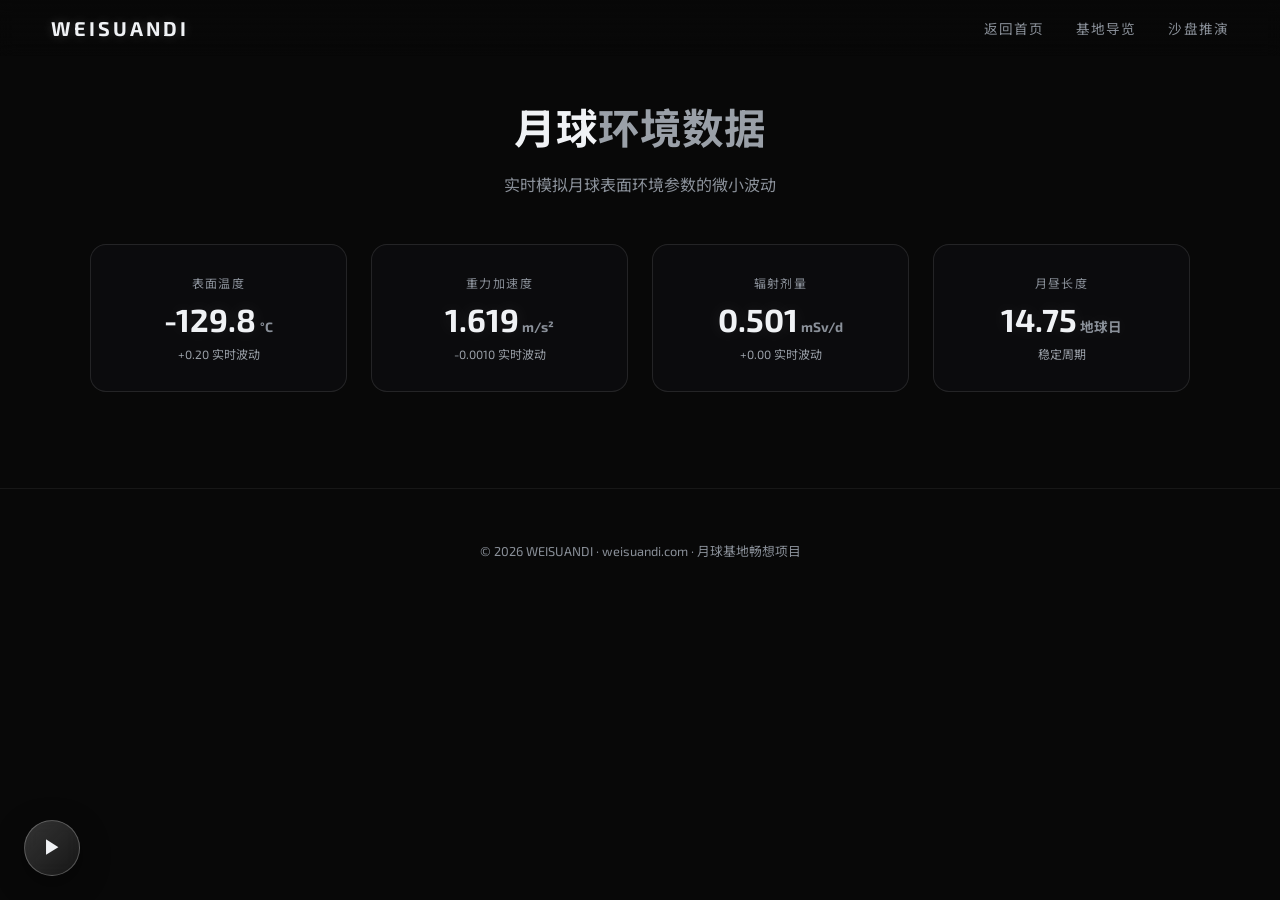
==== commit bc489c32: "repair the bug of back to main page from plan page, the main page will not be refreshed" ====
--- a/data.html
+++ b/data.html
@@ -54,6 +54,7 @@
     (function() {
       const statNumbers = document.querySelectorAll('.stat-number');
       const statFluctuates = document.querySelectorAll('[data-fluctuate]');
+      let intervalId = null;
 
       function updateStats() {
         statNumbers.forEach((el, idx) => {
@@ -71,10 +72,22 @@
         });
       }
 
-      setInterval(updateStats, 2000);
+      intervalId = setInterval(updateStats, 2000);
       updateStats();
+
+      // 注册清理函数（导航离开时由 navigator.js 调用）
+      window.__pageModules = window.__pageModules || {};
+      window.__pageModules["data"] = {
+        cleanup: function() {
+          if (intervalId) {
+            clearInterval(intervalId);
+            intervalId = null;
+          }
+        }
+      };
     })();
   </script>
+  <script src="scripts/navigator.js"></script>
   <script src="scripts/music-player.js"></script>
 </body>
 </html>
